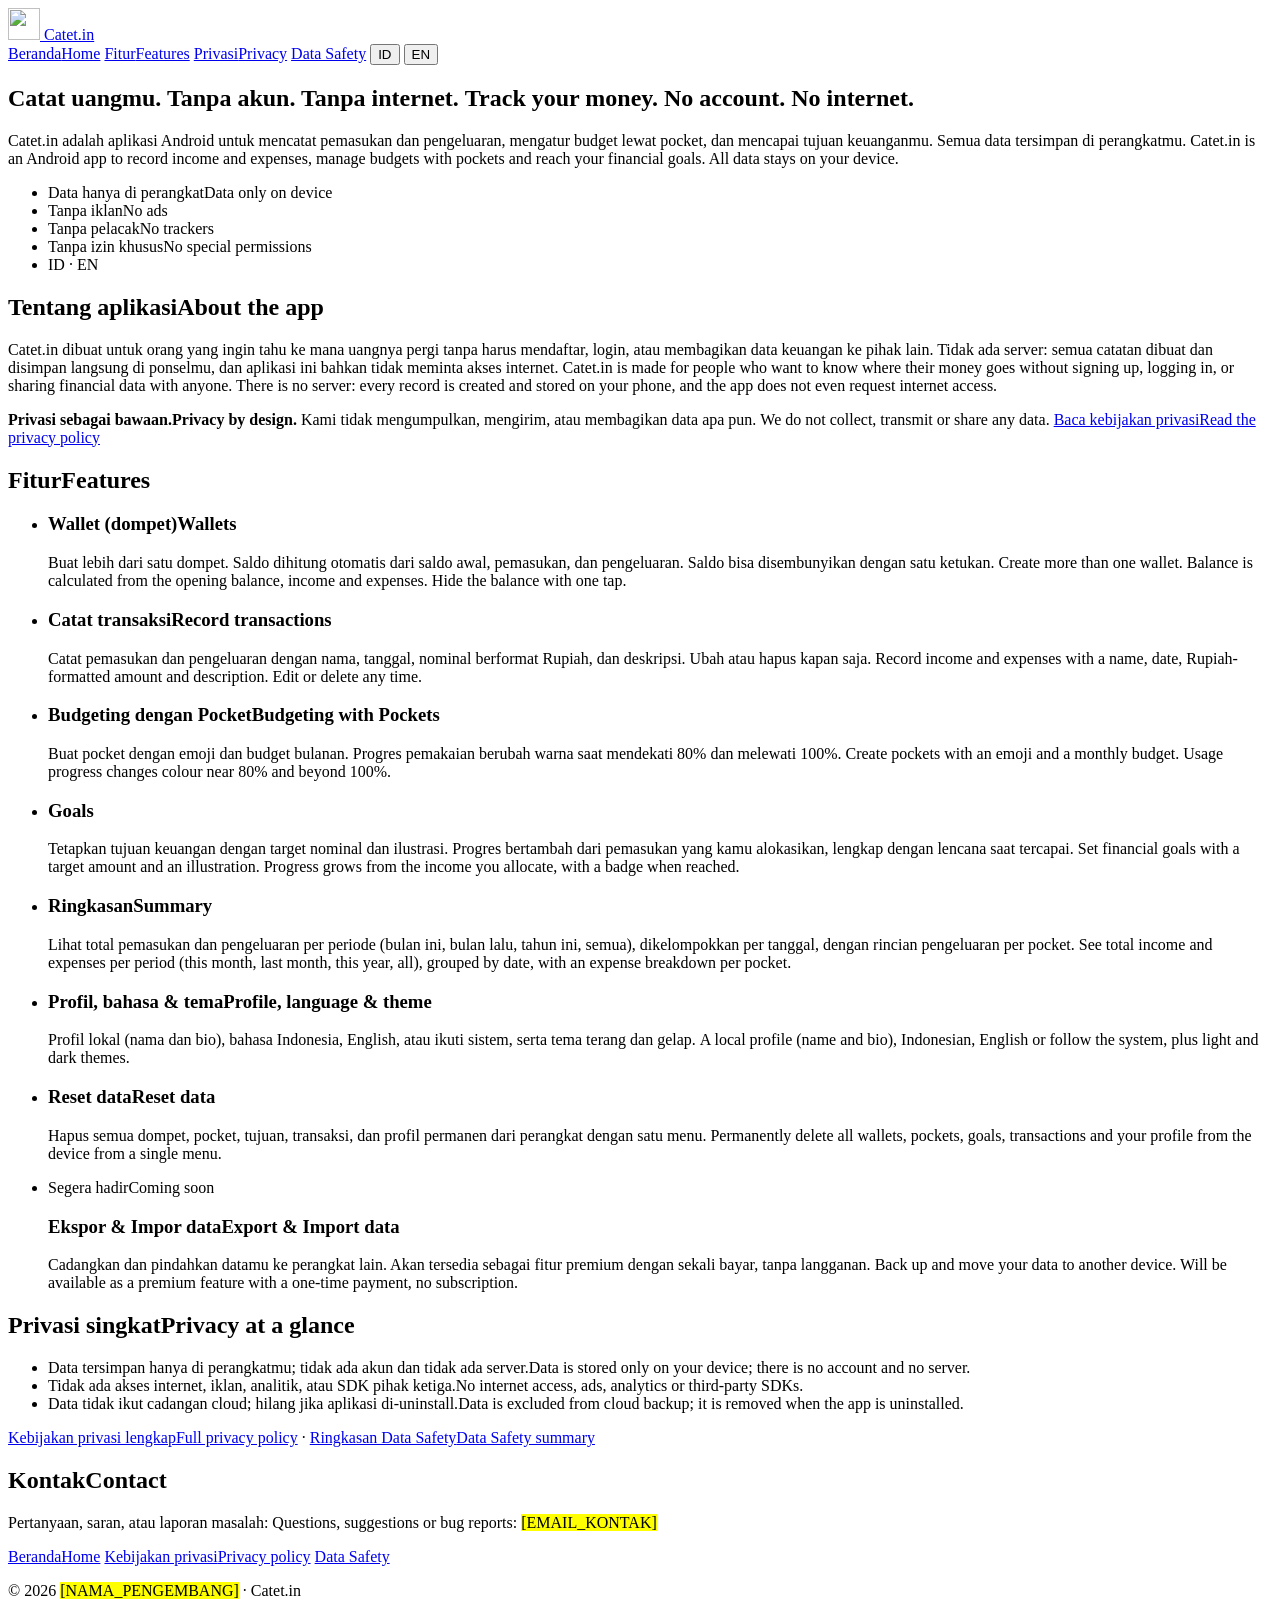
==== public/index.html @ 23551f66 "Add catetin-about static site (about, privacy policy, data safety) for Cloudflare Co-Authored-By: Cl" ====
<!doctype html>
<html lang="id" data-lang="id"
      data-title-id="Catet.in — Catatan keuangan pribadi, data tetap di perangkatmu"
      data-title-en="Catet.in — Personal finance tracker, your data stays on your device">
<head>
  <meta charset="utf-8">
  <meta name="viewport" content="width=device-width, initial-scale=1">
  <title>Catet.in — Catatan keuangan pribadi, data tetap di perangkatmu</title>
  <meta name="description" content="Catet.in: aplikasi Android untuk mencatat pemasukan dan pengeluaran, mengatur budget lewat pocket, dan mencapai tujuan keuangan. Semua data tersimpan di perangkatmu.">
  <meta name="color-scheme" content="light dark">
  <link rel="icon" href="/assets/logo.svg" type="image/svg+xml">
  <link rel="stylesheet" href="/assets/style.css">
  <script src="/assets/i18n.js"></script>
</head>
<body>
<header class="site">
  <div class="wrap">
    <a class="brand" href="/"><img src="/assets/logo.svg" alt="" width="32" height="32"> Catet.in</a>
    <nav class="main" aria-label="Menu utama">
      <a href="/" aria-current="page"><span lang="id">Beranda</span><span lang="en">Home</span></a>
      <a href="/#fitur"><span lang="id">Fitur</span><span lang="en">Features</span></a>
      <a href="/privacy/"><span lang="id">Privasi</span><span lang="en">Privacy</span></a>
      <a href="/data-safety/">Data Safety</a>
      <span class="lang" role="group" aria-label="Bahasa / Language">
        <button type="button" data-set-lang="id" aria-pressed="true">ID</button>
        <button type="button" data-set-lang="en" aria-pressed="false">EN</button>
      </span>
    </nav>
  </div>
</header>

<main class="wrap">
  <section class="hero">
    <h1>
      <span lang="id">Catat uangmu. Tanpa akun. Tanpa internet.</span>
      <span lang="en">Track your money. No account. No internet.</span>
    </h1>
    <p class="lead">
      <span lang="id">Catet.in adalah aplikasi Android untuk mencatat pemasukan dan pengeluaran, mengatur budget lewat pocket, dan mencapai tujuan keuanganmu. Semua data tersimpan di perangkatmu.</span>
      <span lang="en">Catet.in is an Android app to record income and expenses, manage budgets with pockets and reach your financial goals. All data stays on your device.</span>
    </p>
    <ul class="badges">
      <li><span lang="id">Data hanya di perangkat</span><span lang="en">Data only on device</span></li>
      <li><span lang="id">Tanpa iklan</span><span lang="en">No ads</span></li>
      <li><span lang="id">Tanpa pelacak</span><span lang="en">No trackers</span></li>
      <li><span lang="id">Tanpa izin khusus</span><span lang="en">No special permissions</span></li>
      <li>ID · EN</li>
    </ul>
  </section>

  <section id="tentang" aria-labelledby="tentang-h">
    <h2 id="tentang-h"><span lang="id">Tentang aplikasi</span><span lang="en">About the app</span></h2>
    <p>
      <span lang="id">Catet.in dibuat untuk orang yang ingin tahu ke mana uangnya pergi tanpa harus mendaftar, login, atau membagikan data keuangan ke pihak lain. Tidak ada server: semua catatan dibuat dan disimpan langsung di ponselmu, dan aplikasi ini bahkan tidak meminta akses internet.</span>
      <span lang="en">Catet.in is made for people who want to know where their money goes without signing up, logging in, or sharing financial data with anyone. There is no server: every record is created and stored on your phone, and the app does not even request internet access.</span>
    </p>
    <div class="callout">
      <strong><span lang="id">Privasi sebagai bawaan.</span><span lang="en">Privacy by design.</span></strong>
      <span lang="id">Kami tidak mengumpulkan, mengirim, atau membagikan data apa pun.</span>
      <span lang="en">We do not collect, transmit or share any data.</span>
      <a href="/privacy/"><span lang="id">Baca kebijakan privasi</span><span lang="en">Read the privacy policy</span></a>
    </div>
  </section>

  <section id="fitur" aria-labelledby="fitur-h">
    <h2 id="fitur-h"><span lang="id">Fitur</span><span lang="en">Features</span></h2>
    <ul class="grid">
      <li class="card">
        <h3><span lang="id">Wallet (dompet)</span><span lang="en">Wallets</span></h3>
        <p>
          <span lang="id">Buat lebih dari satu dompet. Saldo dihitung otomatis dari saldo awal, pemasukan, dan pengeluaran. Saldo bisa disembunyikan dengan satu ketukan.</span>
          <span lang="en">Create more than one wallet. Balance is calculated from the opening balance, income and expenses. Hide the balance with one tap.</span>
        </p>
      </li>
      <li class="card">
        <h3><span lang="id">Catat transaksi</span><span lang="en">Record transactions</span></h3>
        <p>
          <span lang="id">Catat pemasukan dan pengeluaran dengan nama, tanggal, nominal berformat Rupiah, dan deskripsi. Ubah atau hapus kapan saja.</span>
          <span lang="en">Record income and expenses with a name, date, Rupiah-formatted amount and description. Edit or delete any time.</span>
        </p>
      </li>
      <li class="card">
        <h3><span lang="id">Budgeting dengan Pocket</span><span lang="en">Budgeting with Pockets</span></h3>
        <p>
          <span lang="id">Buat pocket dengan emoji dan budget bulanan. Progres pemakaian berubah warna saat mendekati 80% dan melewati 100%.</span>
          <span lang="en">Create pockets with an emoji and a monthly budget. Usage progress changes colour near 80% and beyond 100%.</span>
        </p>
      </li>
      <li class="card">
        <h3>Goals</h3>
        <p>
          <span lang="id">Tetapkan tujuan keuangan dengan target nominal dan ilustrasi. Progres bertambah dari pemasukan yang kamu alokasikan, lengkap dengan lencana saat tercapai.</span>
          <span lang="en">Set financial goals with a target amount and an illustration. Progress grows from the income you allocate, with a badge when reached.</span>
        </p>
      </li>
      <li class="card">
        <h3><span lang="id">Ringkasan</span><span lang="en">Summary</span></h3>
        <p>
          <span lang="id">Lihat total pemasukan dan pengeluaran per periode (bulan ini, bulan lalu, tahun ini, semua), dikelompokkan per tanggal, dengan rincian pengeluaran per pocket.</span>
          <span lang="en">See total income and expenses per period (this month, last month, this year, all), grouped by date, with an expense breakdown per pocket.</span>
        </p>
      </li>
      <li class="card">
        <h3><span lang="id">Profil, bahasa &amp; tema</span><span lang="en">Profile, language &amp; theme</span></h3>
        <p>
          <span lang="id">Profil lokal (nama dan bio), bahasa Indonesia, English, atau ikuti sistem, serta tema terang dan gelap.</span>
          <span lang="en">A local profile (name and bio), Indonesian, English or follow the system, plus light and dark themes.</span>
        </p>
      </li>
      <li class="card">
        <h3><span lang="id">Reset data</span><span lang="en">Reset data</span></h3>
        <p>
          <span lang="id">Hapus semua dompet, pocket, tujuan, transaksi, dan profil permanen dari perangkat dengan satu menu.</span>
          <span lang="en">Permanently delete all wallets, pockets, goals, transactions and your profile from the device from a single menu.</span>
        </p>
      </li>
      <li class="card soon">
        <span class="tag"><span lang="id">Segera hadir</span><span lang="en">Coming soon</span></span>
        <h3><span lang="id">Ekspor &amp; Impor data</span><span lang="en">Export &amp; Import data</span></h3>
        <p>
          <span lang="id">Cadangkan dan pindahkan datamu ke perangkat lain. Akan tersedia sebagai fitur premium dengan sekali bayar, tanpa langganan.</span>
          <span lang="en">Back up and move your data to another device. Will be available as a premium feature with a one-time payment, no subscription.</span>
        </p>
      </li>
    </ul>
  </section>

  <section aria-labelledby="privasi-h">
    <h2 id="privasi-h"><span lang="id">Privasi singkat</span><span lang="en">Privacy at a glance</span></h2>
    <ul>
      <li><span lang="id">Data tersimpan hanya di perangkatmu; tidak ada akun dan tidak ada server.</span><span lang="en">Data is stored only on your device; there is no account and no server.</span></li>
      <li><span lang="id">Tidak ada akses internet, iklan, analitik, atau SDK pihak ketiga.</span><span lang="en">No internet access, ads, analytics or third-party SDKs.</span></li>
      <li><span lang="id">Data tidak ikut cadangan cloud; hilang jika aplikasi di-uninstall.</span><span lang="en">Data is excluded from cloud backup; it is removed when the app is uninstalled.</span></li>
    </ul>
    <p>
      <a href="/privacy/"><span lang="id">Kebijakan privasi lengkap</span><span lang="en">Full privacy policy</span></a> ·
      <a href="/data-safety/"><span lang="id">Ringkasan Data Safety</span><span lang="en">Data Safety summary</span></a>
    </p>
  </section>

  <section aria-labelledby="kontak-h">
    <h2 id="kontak-h"><span lang="id">Kontak</span><span lang="en">Contact</span></h2>
    <p>
      <span lang="id">Pertanyaan, saran, atau laporan masalah:</span>
      <span lang="en">Questions, suggestions or bug reports:</span>
      <mark class="ph">[EMAIL_KONTAK]</mark>
    </p>
  </section>
</main>

<footer class="site">
  <div class="wrap">
    <nav aria-label="Footer">
      <a href="/"><span lang="id">Beranda</span><span lang="en">Home</span></a>
      <a href="/privacy/"><span lang="id">Kebijakan privasi</span><span lang="en">Privacy policy</span></a>
      <a href="/data-safety/">Data Safety</a>
    </nav>
    <p>© 2026 <mark class="ph">[NAMA_PENGEMBANG]</mark> · Catet.in</p>
  </div>
</footer>
</body>
</html>
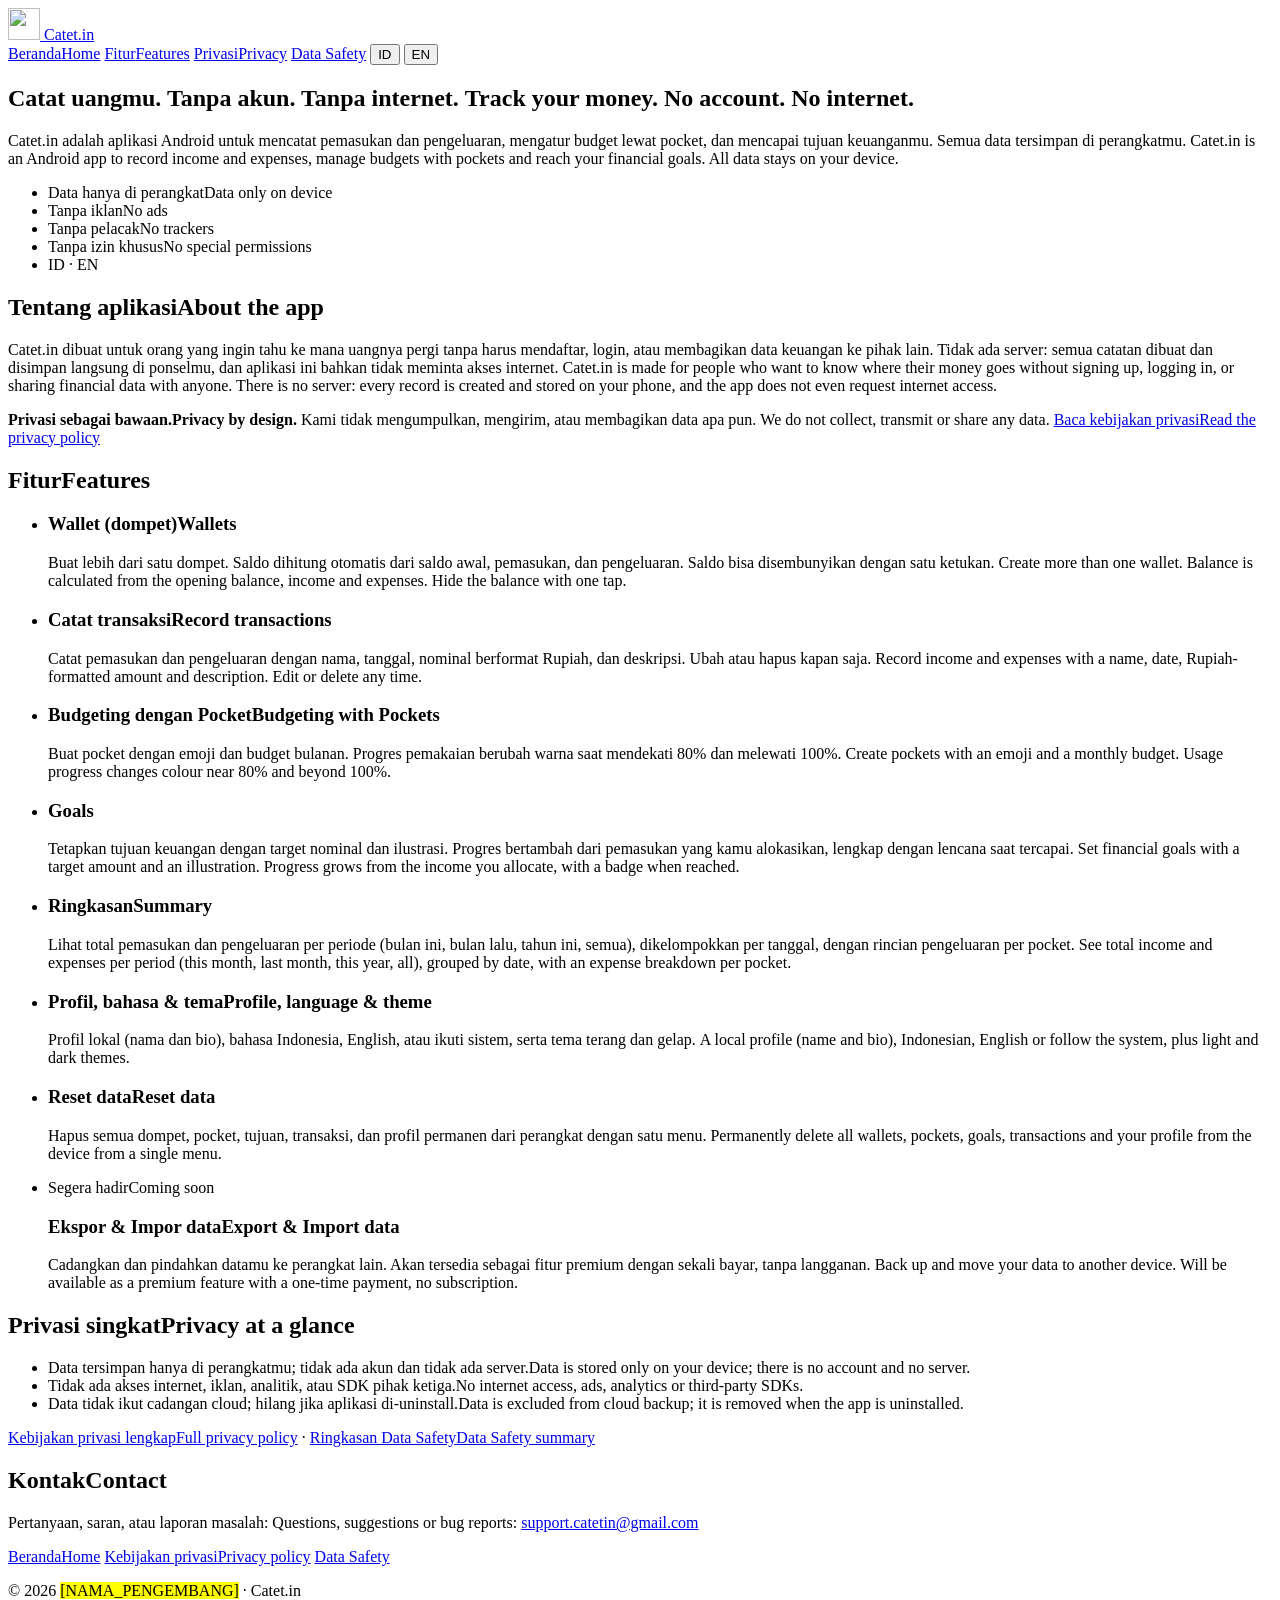
==== commit f771cbe0: "Set contact email on catetin-about site Co-Authored-By: Claude Sonnet 5.5 <noreply@anthropic.com>" ====
--- a/public/index.html
+++ b/public/index.html
@@ -143,7 +143,7 @@
     <p>
       <span lang="id">Pertanyaan, saran, atau laporan masalah:</span>
       <span lang="en">Questions, suggestions or bug reports:</span>
-      <mark class="ph">[EMAIL_KONTAK]</mark>
+      <a href="mailto:support.catetin@gmail.com">support.catetin@gmail.com</a>
     </p>
   </section>
 </main>
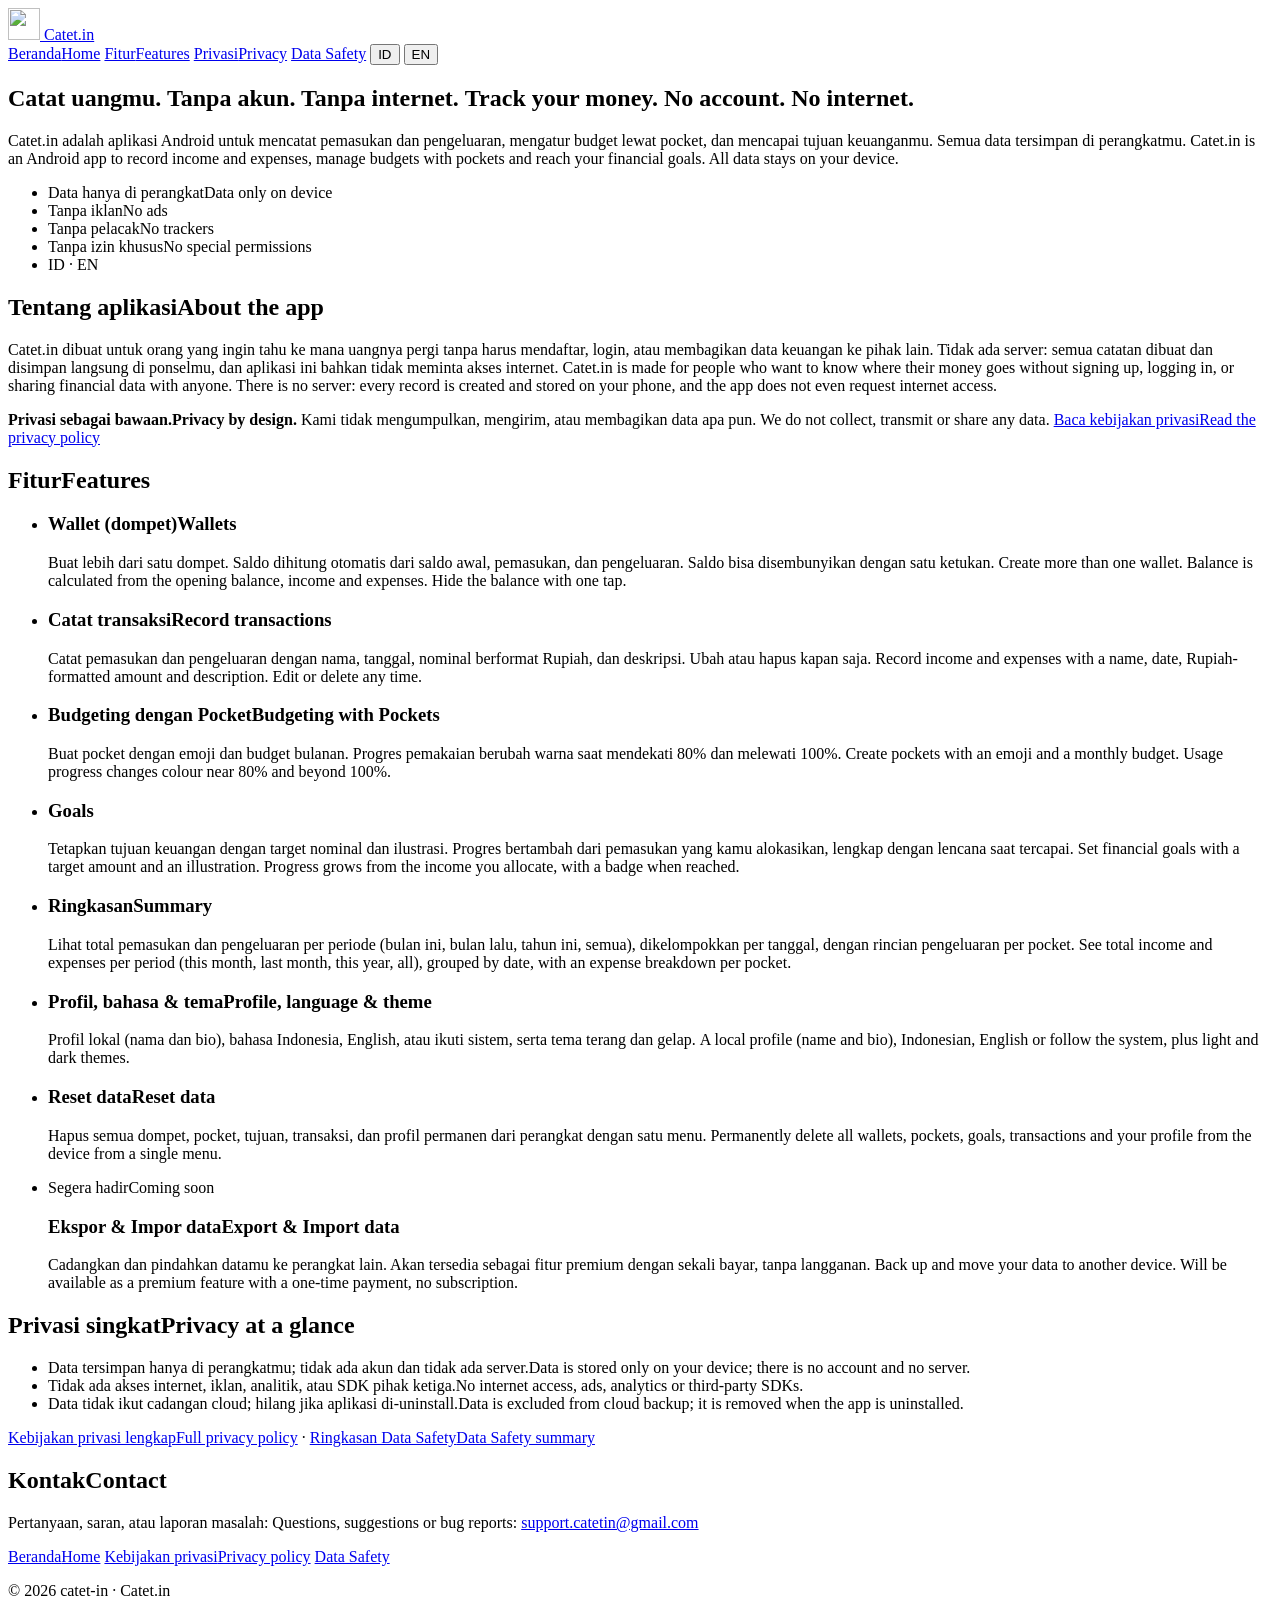
==== commit dd26043f: "Fill developer name on catetin-about site Co-Authored-By: Claude Sonnet 5.5 <noreply@anthropic.com>" ====
--- a/public/index.html
+++ b/public/index.html
@@ -155,7 +155,7 @@
       <a href="/privacy/"><span lang="id">Kebijakan privasi</span><span lang="en">Privacy policy</span></a>
       <a href="/data-safety/">Data Safety</a>
     </nav>
-    <p>© 2026 <mark class="ph">[NAMA_PENGEMBANG]</mark> · Catet.in</p>
+    <p>© 2026 catet-in · Catet.in</p>
   </div>
 </footer>
 </body>
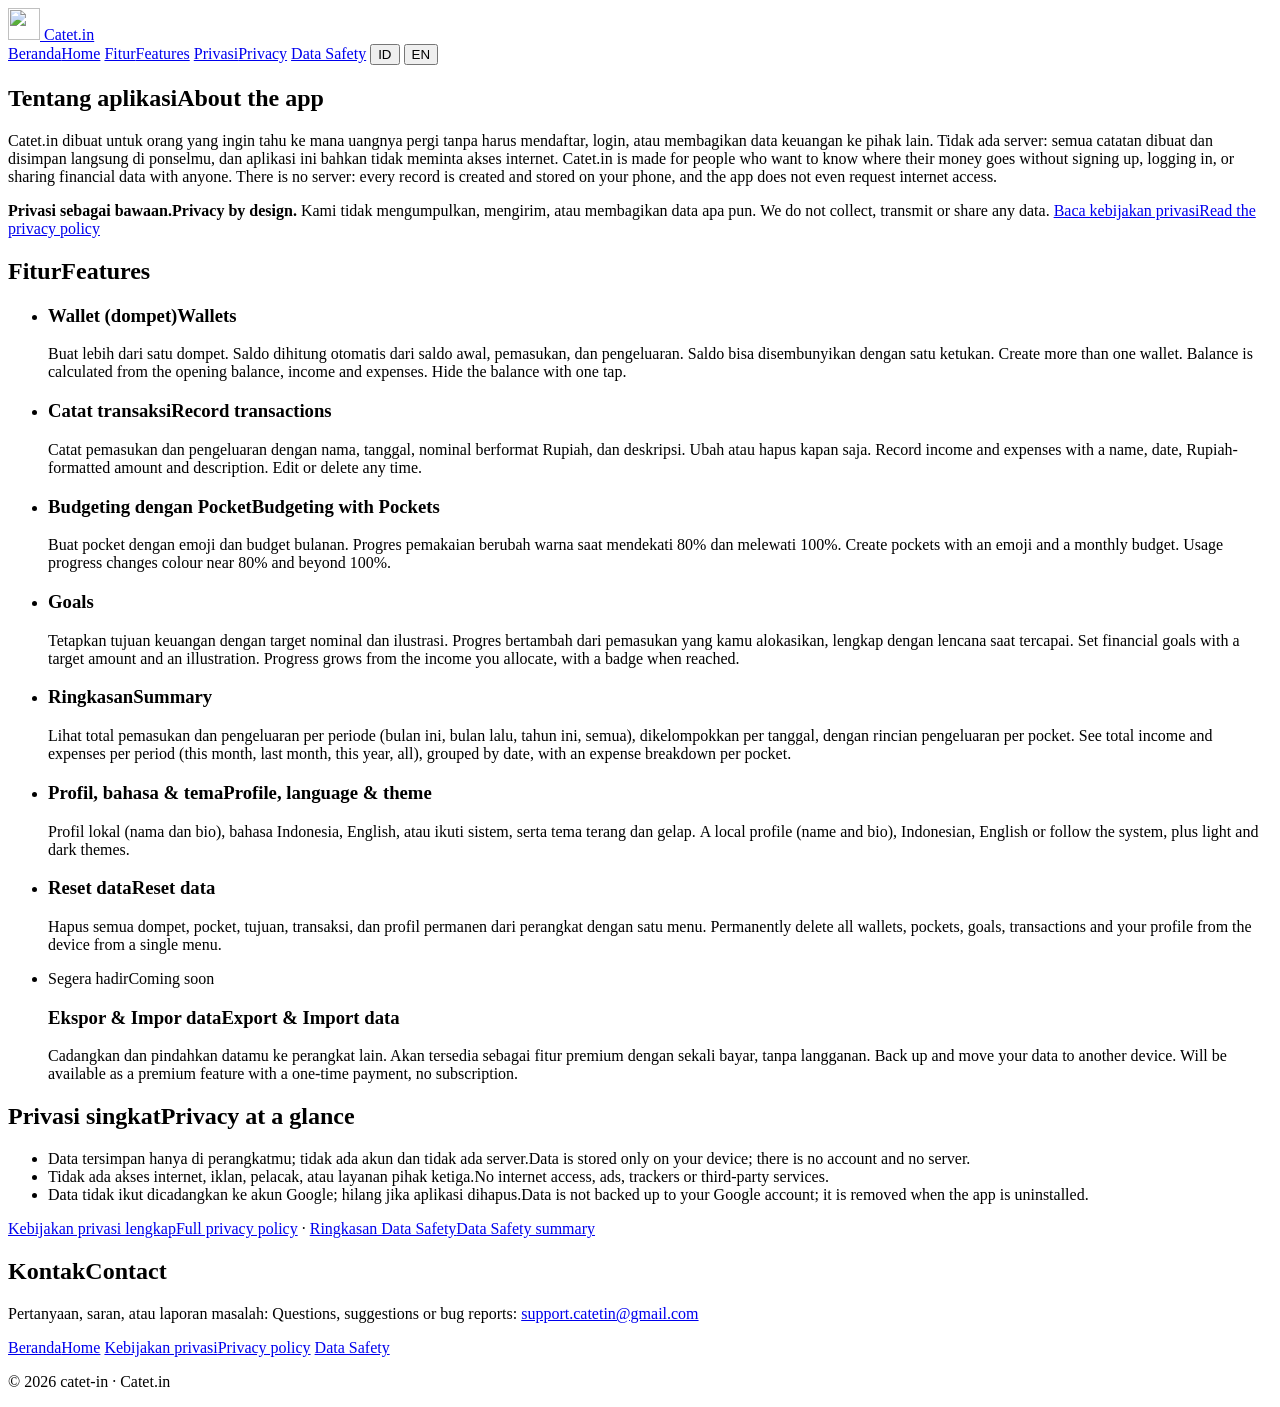
==== commit a8acc28f: "Simplify catetin-about copy: remove hero and technical terms Co-Authored-By: Claude Sonnet 5.5 <nore" ====
--- a/public/index.html
+++ b/public/index.html
@@ -30,26 +30,8 @@
 </header>
 
 <main class="wrap">
-  <section class="hero">
-    <h1>
-      <span lang="id">Catat uangmu. Tanpa akun. Tanpa internet.</span>
-      <span lang="en">Track your money. No account. No internet.</span>
-    </h1>
-    <p class="lead">
-      <span lang="id">Catet.in adalah aplikasi Android untuk mencatat pemasukan dan pengeluaran, mengatur budget lewat pocket, dan mencapai tujuan keuanganmu. Semua data tersimpan di perangkatmu.</span>
-      <span lang="en">Catet.in is an Android app to record income and expenses, manage budgets with pockets and reach your financial goals. All data stays on your device.</span>
-    </p>
-    <ul class="badges">
-      <li><span lang="id">Data hanya di perangkat</span><span lang="en">Data only on device</span></li>
-      <li><span lang="id">Tanpa iklan</span><span lang="en">No ads</span></li>
-      <li><span lang="id">Tanpa pelacak</span><span lang="en">No trackers</span></li>
-      <li><span lang="id">Tanpa izin khusus</span><span lang="en">No special permissions</span></li>
-      <li>ID · EN</li>
-    </ul>
-  </section>
-
   <section id="tentang" aria-labelledby="tentang-h">
-    <h2 id="tentang-h"><span lang="id">Tentang aplikasi</span><span lang="en">About the app</span></h2>
+    <h1 id="tentang-h" class="page-title"><span lang="id">Tentang aplikasi</span><span lang="en">About the app</span></h1>
     <p>
       <span lang="id">Catet.in dibuat untuk orang yang ingin tahu ke mana uangnya pergi tanpa harus mendaftar, login, atau membagikan data keuangan ke pihak lain. Tidak ada server: semua catatan dibuat dan disimpan langsung di ponselmu, dan aplikasi ini bahkan tidak meminta akses internet.</span>
       <span lang="en">Catet.in is made for people who want to know where their money goes without signing up, logging in, or sharing financial data with anyone. There is no server: every record is created and stored on your phone, and the app does not even request internet access.</span>
@@ -129,8 +111,8 @@
     <h2 id="privasi-h"><span lang="id">Privasi singkat</span><span lang="en">Privacy at a glance</span></h2>
     <ul>
       <li><span lang="id">Data tersimpan hanya di perangkatmu; tidak ada akun dan tidak ada server.</span><span lang="en">Data is stored only on your device; there is no account and no server.</span></li>
-      <li><span lang="id">Tidak ada akses internet, iklan, analitik, atau SDK pihak ketiga.</span><span lang="en">No internet access, ads, analytics or third-party SDKs.</span></li>
-      <li><span lang="id">Data tidak ikut cadangan cloud; hilang jika aplikasi di-uninstall.</span><span lang="en">Data is excluded from cloud backup; it is removed when the app is uninstalled.</span></li>
+      <li><span lang="id">Tidak ada akses internet, iklan, pelacak, atau layanan pihak ketiga.</span><span lang="en">No internet access, ads, trackers or third-party services.</span></li>
+      <li><span lang="id">Data tidak ikut dicadangkan ke akun Google; hilang jika aplikasi dihapus.</span><span lang="en">Data is not backed up to your Google account; it is removed when the app is uninstalled.</span></li>
     </ul>
     <p>
       <a href="/privacy/"><span lang="id">Kebijakan privasi lengkap</span><span lang="en">Full privacy policy</span></a> ·
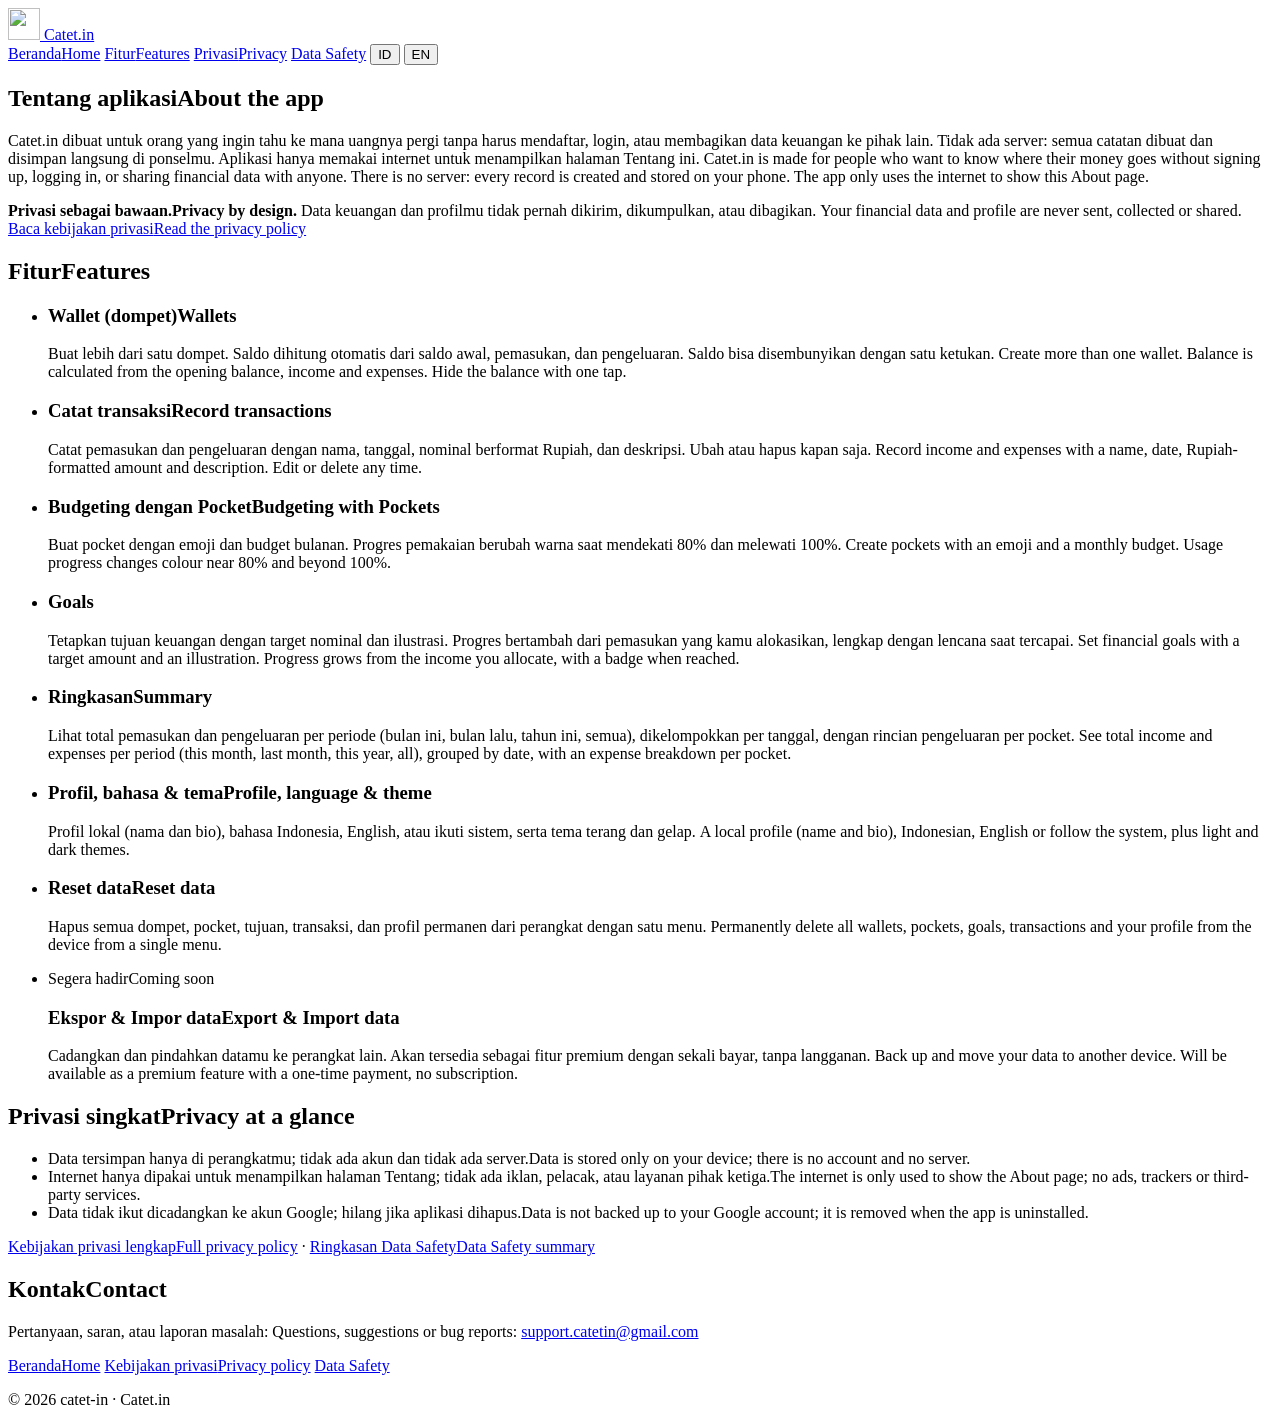
==== commit c0fc48c7: "Update site and docs for INTERNET permission in About tab - Replace no-internet/no-permission claims" ====
--- a/public/index.html
+++ b/public/index.html
@@ -33,13 +33,13 @@
   <section id="tentang" aria-labelledby="tentang-h">
     <h1 id="tentang-h" class="page-title"><span lang="id">Tentang aplikasi</span><span lang="en">About the app</span></h1>
     <p>
-      <span lang="id">Catet.in dibuat untuk orang yang ingin tahu ke mana uangnya pergi tanpa harus mendaftar, login, atau membagikan data keuangan ke pihak lain. Tidak ada server: semua catatan dibuat dan disimpan langsung di ponselmu, dan aplikasi ini bahkan tidak meminta akses internet.</span>
-      <span lang="en">Catet.in is made for people who want to know where their money goes without signing up, logging in, or sharing financial data with anyone. There is no server: every record is created and stored on your phone, and the app does not even request internet access.</span>
+      <span lang="id">Catet.in dibuat untuk orang yang ingin tahu ke mana uangnya pergi tanpa harus mendaftar, login, atau membagikan data keuangan ke pihak lain. Tidak ada server: semua catatan dibuat dan disimpan langsung di ponselmu. Aplikasi hanya memakai internet untuk menampilkan halaman Tentang ini.</span>
+      <span lang="en">Catet.in is made for people who want to know where their money goes without signing up, logging in, or sharing financial data with anyone. There is no server: every record is created and stored on your phone. The app only uses the internet to show this About page.</span>
     </p>
     <div class="callout">
       <strong><span lang="id">Privasi sebagai bawaan.</span><span lang="en">Privacy by design.</span></strong>
-      <span lang="id">Kami tidak mengumpulkan, mengirim, atau membagikan data apa pun.</span>
-      <span lang="en">We do not collect, transmit or share any data.</span>
+      <span lang="id">Data keuangan dan profilmu tidak pernah dikirim, dikumpulkan, atau dibagikan.</span>
+      <span lang="en">Your financial data and profile are never sent, collected or shared.</span>
       <a href="/privacy/"><span lang="id">Baca kebijakan privasi</span><span lang="en">Read the privacy policy</span></a>
     </div>
   </section>
@@ -111,7 +111,7 @@
     <h2 id="privasi-h"><span lang="id">Privasi singkat</span><span lang="en">Privacy at a glance</span></h2>
     <ul>
       <li><span lang="id">Data tersimpan hanya di perangkatmu; tidak ada akun dan tidak ada server.</span><span lang="en">Data is stored only on your device; there is no account and no server.</span></li>
-      <li><span lang="id">Tidak ada akses internet, iklan, pelacak, atau layanan pihak ketiga.</span><span lang="en">No internet access, ads, trackers or third-party services.</span></li>
+      <li><span lang="id">Internet hanya dipakai untuk menampilkan halaman Tentang; tidak ada iklan, pelacak, atau layanan pihak ketiga.</span><span lang="en">The internet is only used to show the About page; no ads, trackers or third-party services.</span></li>
       <li><span lang="id">Data tidak ikut dicadangkan ke akun Google; hilang jika aplikasi dihapus.</span><span lang="en">Data is not backed up to your Google account; it is removed when the app is uninstalled.</span></li>
     </ul>
     <p>
